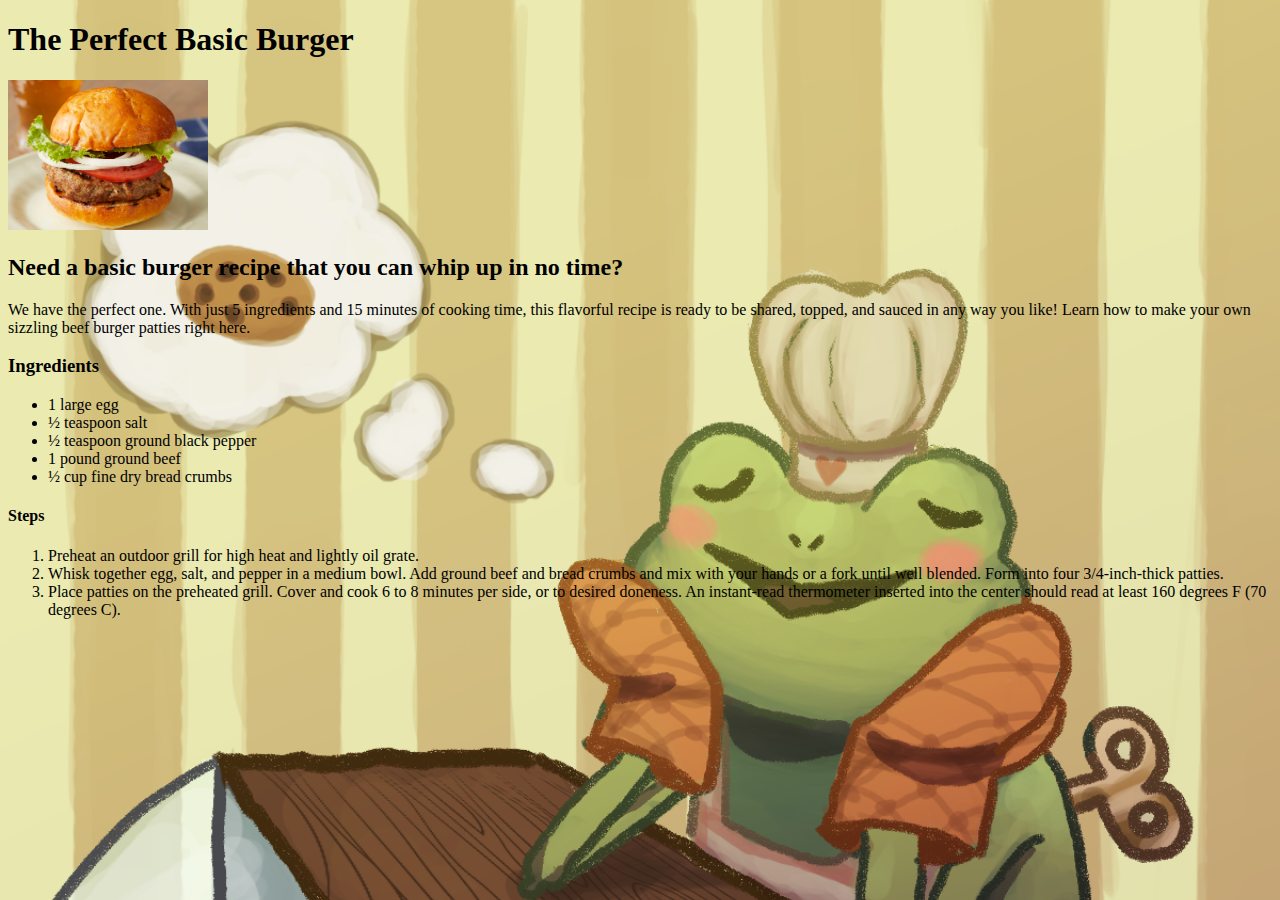
==== recipes/The Perfect Basic Burger.html @ ad2fa8c0 "co" ====
<!DOCTYPE html>
<html lang="en">
<head>
    <meta charset="UTF-8">
    <meta http-equiv="X-UA-Compatible" content="IE=edge">
    <meta name="viewport" content="width=device-width, initial-scale=1.0">
    <title>The Perfect Basic Burger   </title>
    <link rel="stylesheet" href="../css/style.css">
</head>

<body class="burger">
   
    <h1>The Perfect Basic Burger  </h1>
    <img src="../images/Burger.jpg" width="200px" alt="Basic Burger"> 
    <h2>Need a basic burger recipe that you can whip up in no time?</h2>
    <p>We have the perfect one. With just 5 ingredients and 15 minutes of cooking time, this flavorful recipe is ready to be shared, topped, and sauced in any way you like! Learn how to make your own sizzling beef burger patties right here.    </p>
    <h3>Ingredients</h3>
    <ul>
      <li>1 large egg    </li>   
      <li>½ teaspoon salt</li>  
      <li>½ teaspoon ground black pepper </li>
      <li>1 pound ground beef    </li>
      <li>½ cup fine dry bread crumbs    </li>
        </ul>

    <h4>Steps</h4>    
    <ol>
        <li>Preheat an outdoor grill for high heat and lightly oil grate.     </li>
        <li>Whisk together egg, salt, and pepper in a medium bowl. Add ground beef and bread crumbs and mix with your hands or a fork until well blended. Form into four 3/4-inch-thick patties.        </li>
        <li>Place patties on the preheated grill. Cover and cook 6 to 8 minutes per side, or to desired doneness. An instant-read thermometer inserted into the center should read at least 160 degrees F (70 degrees C).        </li>

    </ol>
    
</body>
</html>
---- css/style.css ----
.recipes{     display: flex;
     
    font-weight: 400px ;
    align-items: center;
    flex-direction: column;
    margin: 50px; 
        
 } 
    

a{
    margin: 20px;

}

body{
    background-image: url(../images/frog.png);
    background-repeat: no-repeat;
    
    background-repeat: no-repeat;
    background-size: cover

  
}
body.burger , body.chicken { 
    background-image: url(../images/frog.png);
   

}

.buttons {
    display: flex;
    flex-direction: column;
    
}
.btn {
    text-decoration: none;
    padding: 20px 50px ;
    font-size: 1.5rem;
    position: relative;
    ;
}
.btn-1, .btn-2 {
   color: black; 
}

.btn-1::after, .btn-1::before{
    border: 3px solid #000;
    content: "" ;
    position: absolute;
    width: calc(100% - 6px);
    height: calc(100% - 6px);
    left: 0;
    bottom: 0;
    z-index: -1;
    transition: transform 0.3s ease;

}
.btn-1:hover::after{
    transform: translate(-5px, -5px);

}
.btn-1:hover::before{
    transform: translate(5px, 5px);
    
}

.title{
    font-size: 74px;
    line-height: 80px;
    color: transparent;
    -webkit-text-stroke: 1px #000;
    background: url(../images/stripes.png);
    
    -webkit-background-clip: text;
    background-position: 10 0;
    animation: back 40s linear infinite;
}
@keyframes back { 
    100%{
        background-position: 2000px 0;
        
    }
}
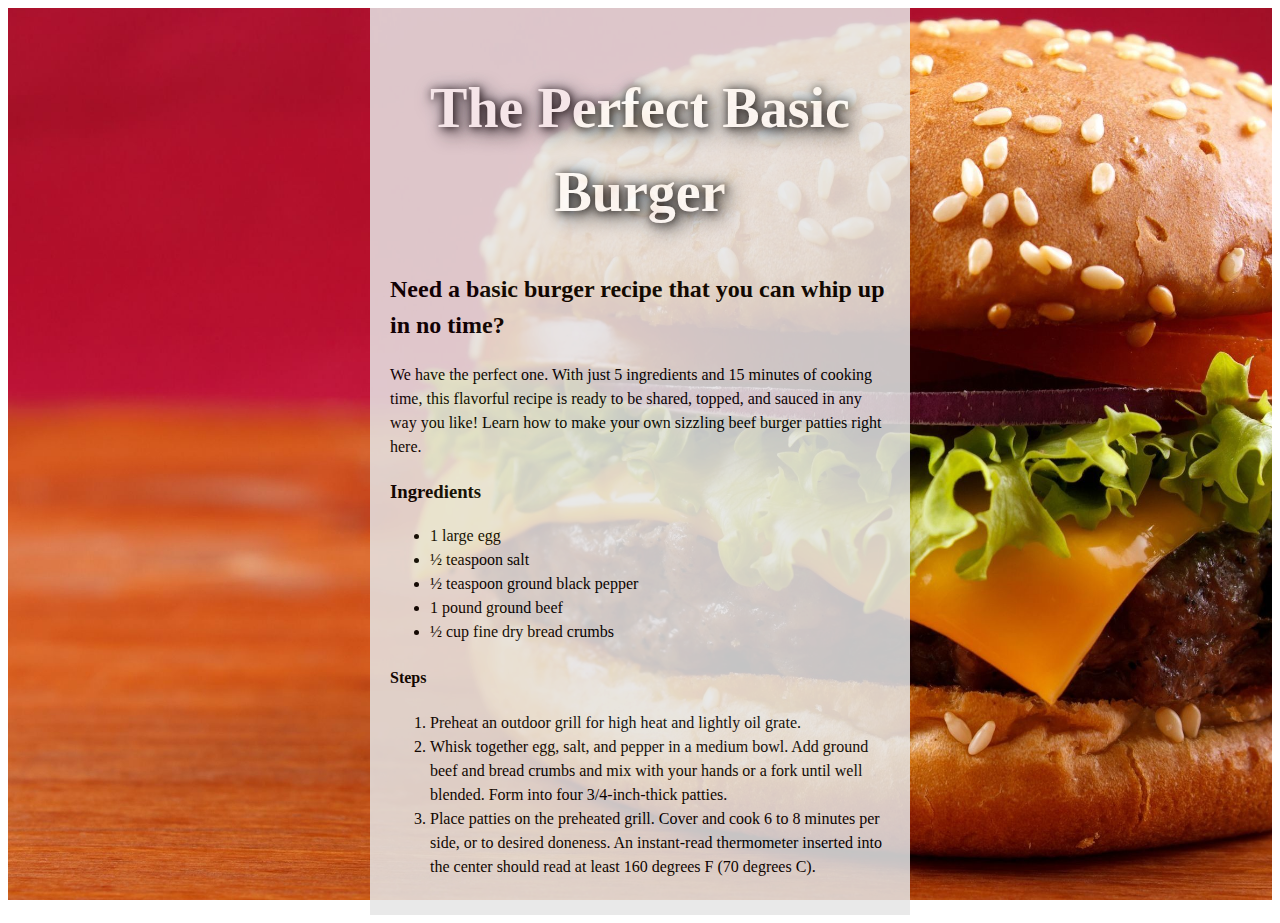
==== commit 34a645d3: "froggy" ====
--- a/recipes/The Perfect Basic Burger.html
+++ b/recipes/The Perfect Basic Burger.html
@@ -5,13 +5,14 @@
     <meta http-equiv="X-UA-Compatible" content="IE=edge">
     <meta name="viewport" content="width=device-width, initial-scale=1.0">
     <title>The Perfect Basic Burger   </title>
-    <link rel="stylesheet" href="../css/style.css">
+    <link rel="stylesheet" href="../css/chicken.css">
 </head>
 
 <body class="burger">
-   
+    <div class="bg bg-2"> 
+    <div class="text-box">
     <h1>The Perfect Basic Burger  </h1>
-    <img src="../images/Burger.jpg" width="200px" alt="Basic Burger"> 
+    
     <h2>Need a basic burger recipe that you can whip up in no time?</h2>
     <p>We have the perfect one. With just 5 ingredients and 15 minutes of cooking time, this flavorful recipe is ready to be shared, topped, and sauced in any way you like! Learn how to make your own sizzling beef burger patties right here.    </p>
     <h3>Ingredients</h3>
@@ -30,6 +31,7 @@
         <li>Place patties on the preheated grill. Cover and cook 6 to 8 minutes per side, or to desired doneness. An instant-read thermometer inserted into the center should read at least 160 degrees F (70 degrees C).        </li>
 
     </ol>
-    
+    </div>
+    </div>
 </body>
 </html>--- a/css/chicken.css
+++ b/css/chicken.css
@@ -0,0 +1,43 @@
+.bg {
+    min-height: 100%;
+    background-size: cover;
+    -webkit-background-size: cover !important; 
+    -moz-background-size: cover !important; 
+    -o-background-size: cover; 
+    background-attachment: fixed;
+    background-repeat: no-repeat;
+    background-position: center center;
+    display: flex;
+    align-items: center;
+    justify-content: center;
+    flex-direction: column;
+    padding: 0 20px;
+    line-height: 1.5;   
+    
+  }
+  .bg-1 {
+    background-image: url(../images/Best-Baked-Chicken.jpg)
+  }
+  .bg-2{
+    background-image: url(../images/burgerr.jpg);
+  }
+  h1 {
+    text-align: center;
+    font-size: 3.5em;
+    color: rgba(255, 255, 255, 1);
+    text-shadow: 1px 1px 10px #000, 5px 5px 20px #000, 1px 0px 20px #def;
+    opacity: 0.95;
+    
+  }
+  .text-box {
+    background: rgba(230, 230, 230, 0.95);
+    padding: 20px;
+    margin: 0;
+    max-width: 500px;
+    opacity:  0.9;
+    text-align: center;
+    max-width: 500px;
+    font-size: 1rem;
+    text-align: left;
+  }
+  